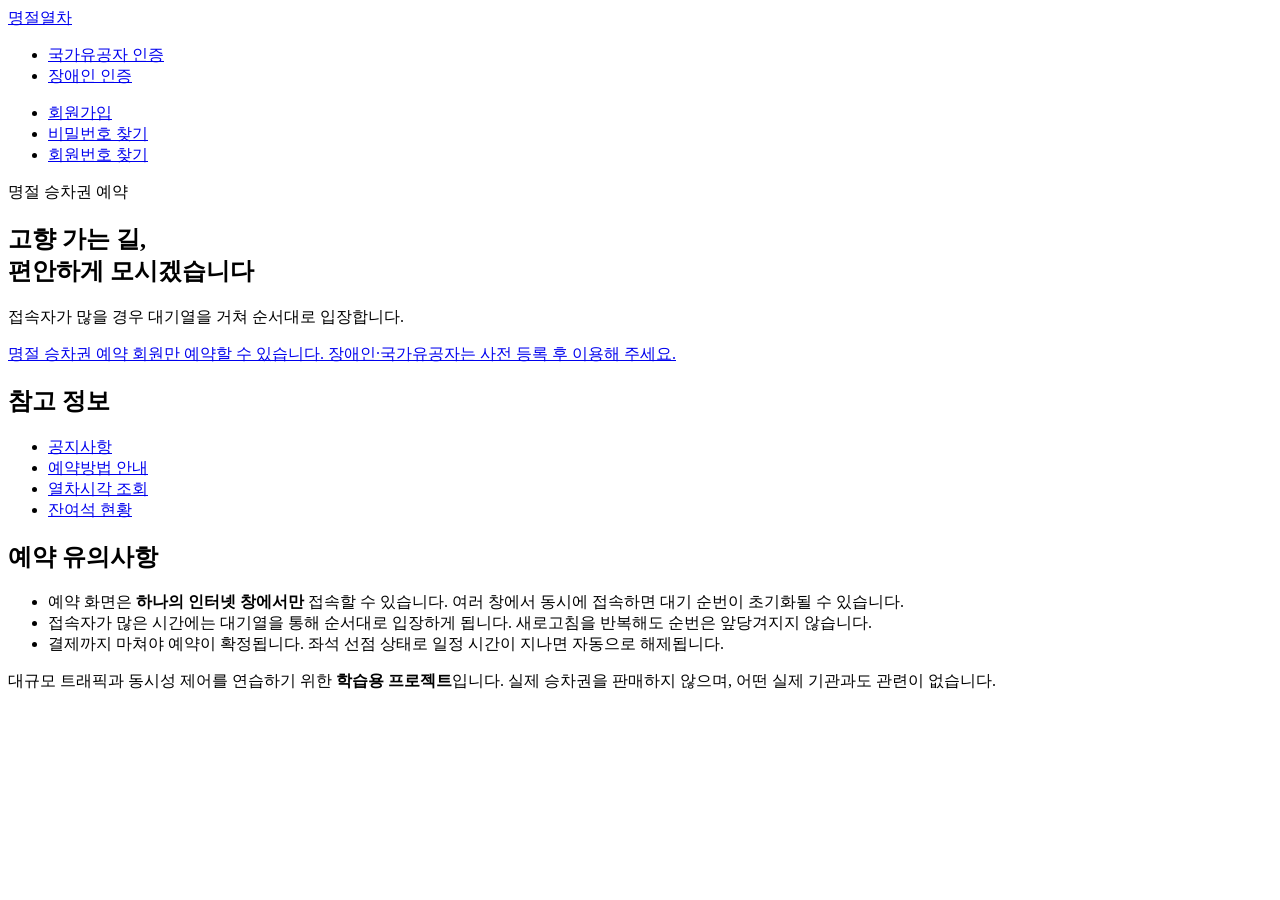
==== waiting-server/src/main/resources/templates/index.html @ ff30b9b3 "feat(waiting): 대기 화면 추가 - 루트(/) 요청에 index 템플릿을 렌더링하는 HomeController - thymeleaf 템플릿과 정적 스타일시트 추가" ====
<!DOCTYPE html>
<html lang="ko" xmlns:th="http://www.thymeleaf.org">
<head>
    <meta charset="UTF-8">
    <meta name="viewport" content="width=device-width, initial-scale=1">
    <title>명절열차 · 명절 승차권 예약</title>
    <link rel="stylesheet" th:href="@{/css/main.css}">
</head>
<body>

<header class="site-header">
    <div class="container header-inner">
        <a class="wordmark" href="/">
            <span class="wordmark-mark">명절</span><span class="wordmark-rest">열차</span>
        </a>
        <nav class="header-nav" aria-label="회원 메뉴">
            <ul class="nav-group nav-group--cert">
                <li><a href="#">국가유공자 인증</a></li>
                <li><a href="#">장애인 인증</a></li>
            </ul>
            <ul class="nav-group">
                <li><a href="#">회원가입</a></li>
                <li><a href="#">비밀번호 찾기</a></li>
                <li><a href="#">회원번호 찾기</a></li>
            </ul>
        </nav>
    </div>
</header>

<main>

    <section class="hero">
        <div class="container">
            <p class="hero-eyebrow">명절 승차권 예약</p>
            <h1 class="hero-title">고향 가는 길,<br>편안하게 모시겠습니다</h1>
            <p class="hero-desc">접속자가 많을 경우 대기열을 거쳐 순서대로 입장합니다.</p>
        </div>
    </section>

    <section class="section section--cta">
        <div class="container">
            <a class="cta cta--primary" href="#">
                <span class="cta-label">명절 승차권 예약</span>
                <span class="cta-desc">회원만 예약할 수 있습니다. 장애인·국가유공자는 사전 등록 후 이용해 주세요.</span>
            </a>
        </div>
    </section>

    <section class="section">
        <div class="container">
            <h2 class="section-title">참고 정보</h2>
            <ul class="link-grid">
                <li><a href="#">공지사항</a></li>
                <li><a href="#">예약방법 안내</a></li>
                <li><a href="#">열차시각 조회</a></li>
                <li><a href="#">잔여석 현황</a></li>
            </ul>
        </div>
    </section>

    <section class="section">
        <div class="container">
            <h2 class="section-title">예약 유의사항</h2>
            <ul class="notice-list">
                <li>예약 화면은 <strong>하나의 인터넷 창에서만</strong> 접속할 수 있습니다. 여러 창에서 동시에 접속하면 대기 순번이 초기화될 수 있습니다.</li>
                <li>접속자가 많은 시간에는 대기열을 통해 순서대로 입장하게 됩니다. 새로고침을 반복해도 순번은 앞당겨지지 않습니다.</li>
                <li>결제까지 마쳐야 예약이 확정됩니다. 좌석 선점 상태로 일정 시간이 지나면 자동으로 해제됩니다.</li>
            </ul>
        </div>
    </section>

</main>

<footer class="site-footer">
    <div class="container">
        <p class="footer-note">
            대규모 트래픽과 동시성 제어를 연습하기 위한 <strong>학습용 프로젝트</strong>입니다.
            실제 승차권을 판매하지 않으며, 어떤 실제 기관과도 관련이 없습니다.
        </p>
    </div>
</footer>

</body>
</html>
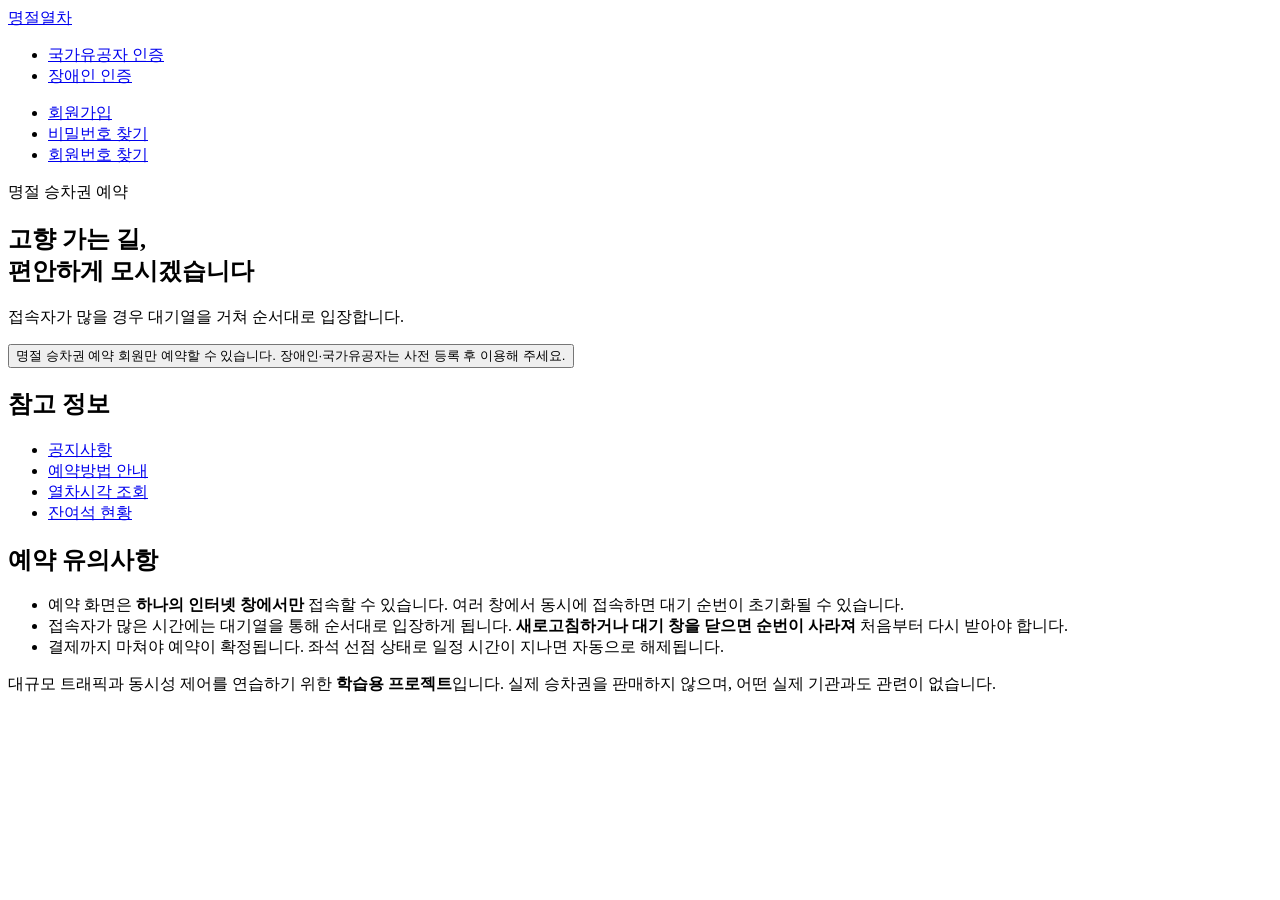
==== commit c7ee5800: "feat(waiting): 대기 순번 조회 팝업 UI 추가 - 대기 팝업(dialog) 마크업과 스타일 추가 - 순번 조회 실패(만료·잘못된 요청) 예외 타입 추가" ====
--- a/waiting-server/src/main/resources/templates/index.html
+++ b/waiting-server/src/main/resources/templates/index.html
@@ -29,6 +29,8 @@
 
 <main>
 
+<div id="landing">
+
     <section class="hero">
         <div class="container">
             <p class="hero-eyebrow">명절 승차권 예약</p>
@@ -39,10 +41,11 @@
 
     <section class="section section--cta">
         <div class="container">
-            <a class="cta cta--primary" href="#">
+            <button type="button" id="enqueue-btn" class="cta cta--primary">
                 <span class="cta-label">명절 승차권 예약</span>
                 <span class="cta-desc">회원만 예약할 수 있습니다. 장애인·국가유공자는 사전 등록 후 이용해 주세요.</span>
-            </a>
+            </button>
+            <p class="cta-error" id="enqueue-error" role="alert" hidden></p>
         </div>
     </section>
 
@@ -63,13 +66,48 @@
             <h2 class="section-title">예약 유의사항</h2>
             <ul class="notice-list">
                 <li>예약 화면은 <strong>하나의 인터넷 창에서만</strong> 접속할 수 있습니다. 여러 창에서 동시에 접속하면 대기 순번이 초기화될 수 있습니다.</li>
-                <li>접속자가 많은 시간에는 대기열을 통해 순서대로 입장하게 됩니다. 새로고침을 반복해도 순번은 앞당겨지지 않습니다.</li>
+                <li>접속자가 많은 시간에는 대기열을 통해 순서대로 입장하게 됩니다. <strong>새로고침하거나 대기 창을 닫으면 순번이 사라져</strong> 처음부터 다시 받아야 합니다.</li>
                 <li>결제까지 마쳐야 예약이 확정됩니다. 좌석 선점 상태로 일정 시간이 지나면 자동으로 해제됩니다.</li>
             </ul>
         </div>
     </section>
 
+</div>
+
 </main>
+
+<dialog id="waiting-dialog" class="qmodal" aria-labelledby="qmodal-heading">
+
+    <p class="qmodal-brand">명절<span class="qmodal-brand-rest">열차</span></p>
+
+    <!--
+      showModal()은 첫 포커스 가능 요소를 잡는다. 그대로 두면 '닫기'에 포커스 링이 걸려
+      "닫으라"는 화면처럼 보인다. 제목에 초기 포커스를 줘서 링을 없애고,
+      스크린리더에도 팝업의 용도가 먼저 읽히게 한다.
+    -->
+    <h2 id="qmodal-heading" class="sr-only" tabindex="-1" autofocus>대기 순서 안내</h2>
+
+    <p class="qmodal-notice">대기화면을 켜진 상태로 유지하여 주십시오. 창을 닫거나 새로고침하면 대기순서가 다시 부여됩니다.</p>
+    <p class="qmodal-notice">닫기 버튼을 누르면 대기순서가 다시 부여됩니다.</p>
+
+    <p class="qmodal-label">나의 대기 순서</p>
+    <p class="qmodal-number" id="waiting-position" aria-live="polite">-</p>
+
+    <!--
+      값을 나타내지 않는 장식이다. 상태는 위의 대기 순서와 아래의 대기자 수가 전하므로
+      role="progressbar"를 달면 읽을 값도 없이 진행률이 있는 척하게 된다.
+    -->
+    <div class="qmodal-progress" aria-hidden="true">
+        <span class="qmodal-progress-fill"></span>
+    </div>
+
+    <p class="qmodal-behind">내 뒤의 대기자 수 <strong id="waiting-behind">-</strong></p>
+
+    <p class="qmodal-status" id="waiting-status" role="status"></p>
+
+    <button type="button" class="qmodal-close" id="waiting-close">닫기</button>
+
+</dialog>
 
 <footer class="site-footer">
     <div class="container">
@@ -80,5 +118,7 @@
     </div>
 </footer>
 
+<script th:src="@{/js/waiting.js}" defer></script>
+
 </body>
 </html>
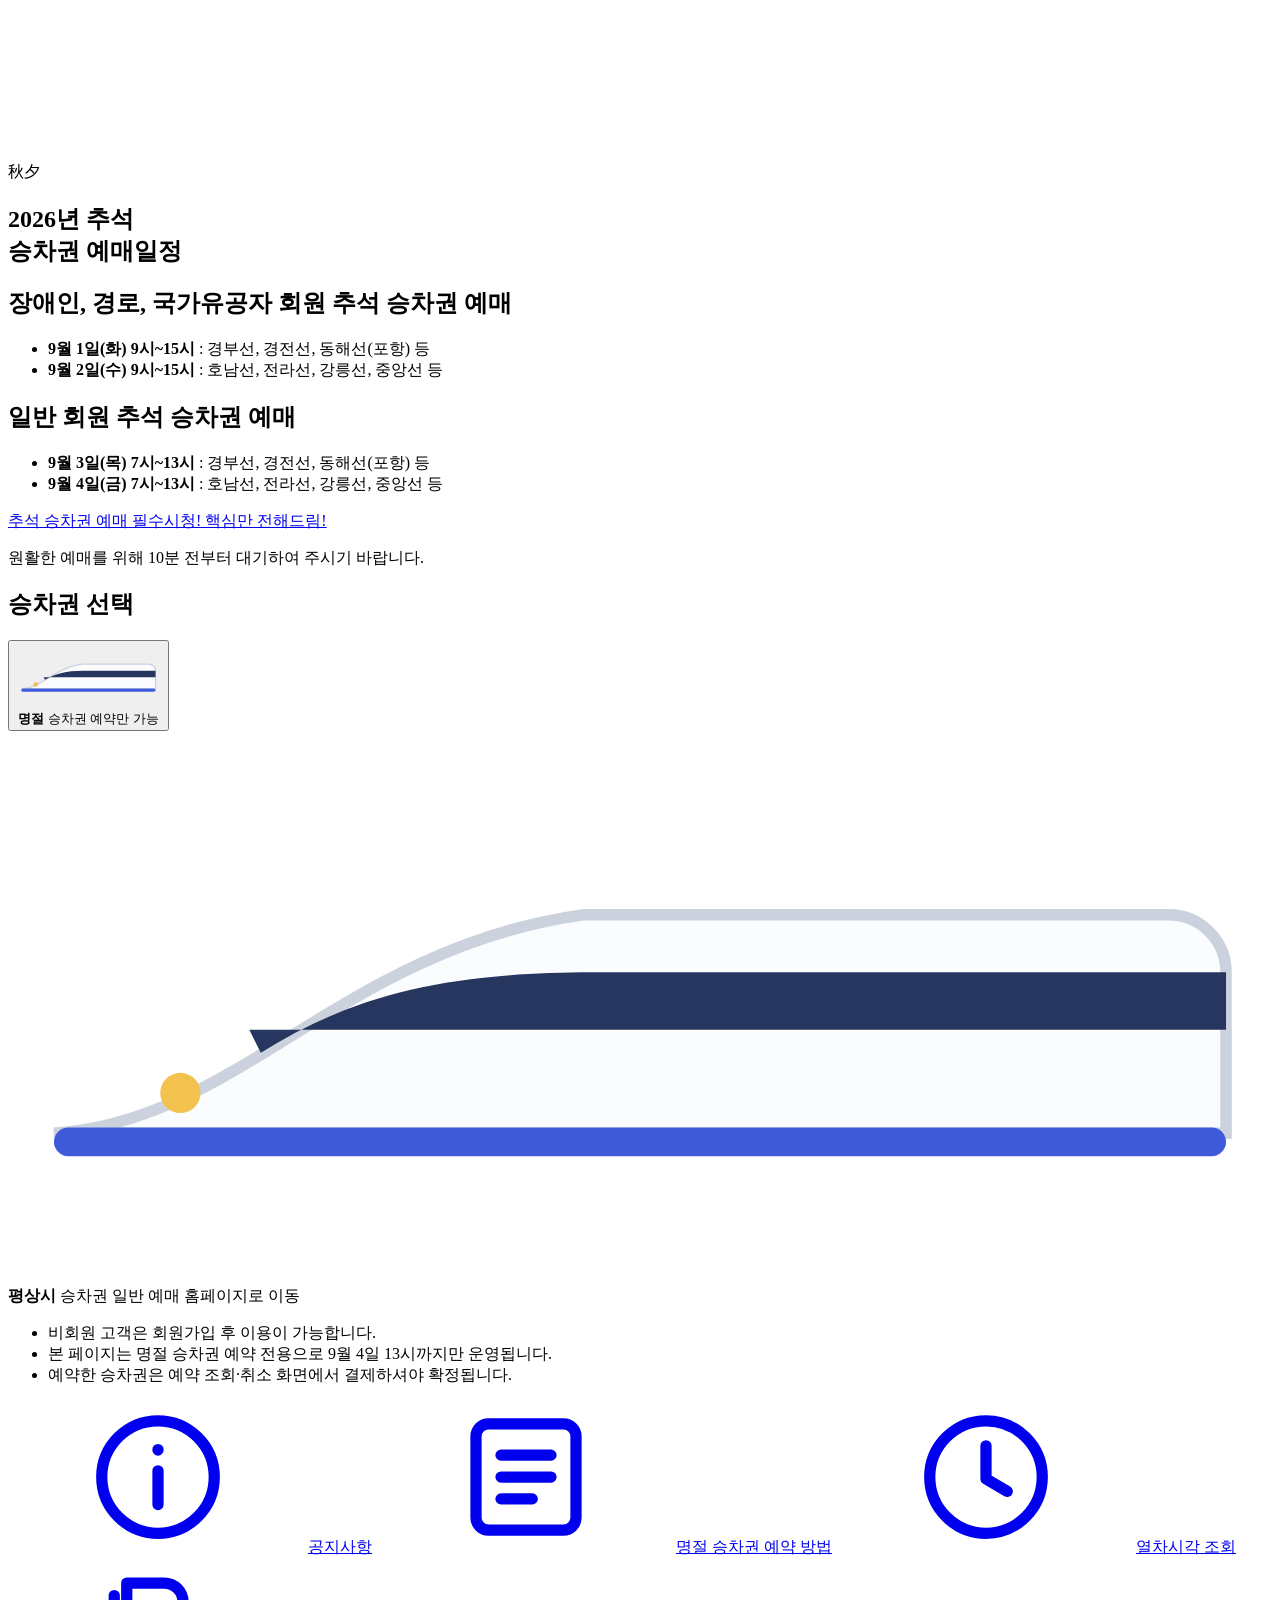
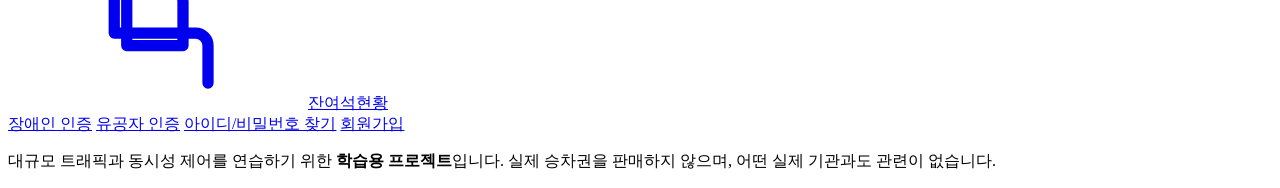
==== commit 7a9ce109: "feat(auth): 로그인·회원 DB와 예약 제한 시간 도입 - 입장권 게이트: /login·/reservation은 pass 쿠키가 Redis active에 살아 있어야 열린다" ====
--- a/waiting-server/src/main/resources/templates/index.html
+++ b/waiting-server/src/main/resources/templates/index.html
@@ -3,74 +3,158 @@
 <head>
     <meta charset="UTF-8">
     <meta name="viewport" content="width=device-width, initial-scale=1">
-    <title>명절열차 · 명절 승차권 예약</title>
+    <title>명절열차 · 명절 승차권 예매</title>
     <link rel="stylesheet" th:href="@{/css/main.css}">
 </head>
-<body>
-
-<header class="site-header">
-    <div class="container header-inner">
-        <a class="wordmark" href="/">
-            <span class="wordmark-mark">명절</span><span class="wordmark-rest">열차</span>
-        </a>
-        <nav class="header-nav" aria-label="회원 메뉴">
-            <ul class="nav-group nav-group--cert">
-                <li><a href="#">국가유공자 인증</a></li>
-                <li><a href="#">장애인 인증</a></li>
-            </ul>
-            <ul class="nav-group">
-                <li><a href="#">회원가입</a></li>
-                <li><a href="#">비밀번호 찾기</a></li>
-                <li><a href="#">회원번호 찾기</a></li>
-            </ul>
+<body class="landing-body">
+
+<!--
+  아이콘 스프라이트. 외부 이미지를 받지 않는다는 규칙(main.css 상단)은 여기서도 같다.
+  두 승차권 카드가 같은 열차 그림을 쓰므로 <symbol>로 한 번만 정의하고 <use>로 꺼내 쓴다.
+-->
+<svg class="sprite" aria-hidden="true" focusable="false">
+    <symbol id="icon-train" viewBox="0 0 220 96">
+        <path d="M8 70 C40 68 58 38 100 32 H202 a10 10 0 0 1 10 10 v28 Z"
+              fill="#fbfcfe" stroke="#cbd2dd" stroke-width="2"/>
+        <path d="M44 56 C60 46 76 42 102 42 H212 v10 H42 Z" fill="#26365e"/>
+        <rect x="8" y="69" width="204" height="5" rx="2.5" fill="#3f5bd9"/>
+        <circle cx="30" cy="63" r="3.5" fill="#f2c14e"/>
+    </symbol>
+    <symbol id="icon-info" viewBox="0 0 24 24" fill="none" stroke="currentColor"
+            stroke-width="1.8" stroke-linecap="round">
+        <circle cx="12" cy="12" r="9"/>
+        <path d="M12 7.6v.1M12 11v5.4"/>
+    </symbol>
+    <symbol id="icon-guide" viewBox="0 0 24 24" fill="none" stroke="currentColor"
+            stroke-width="1.8" stroke-linecap="round" stroke-linejoin="round">
+        <rect x="4" y="3.5" width="16" height="17" rx="2"/>
+        <path d="M8 8.5h8M8 12h8M8 15.5h5"/>
+    </symbol>
+    <symbol id="icon-clock" viewBox="0 0 24 24" fill="none" stroke="currentColor"
+            stroke-width="1.8" stroke-linecap="round" stroke-linejoin="round">
+        <circle cx="12" cy="12" r="9"/>
+        <path d="M12 7v5.3l3.4 2"/>
+    </symbol>
+    <symbol id="icon-seat" viewBox="0 0 24 24" fill="none" stroke="currentColor"
+            stroke-width="1.8" stroke-linecap="round" stroke-linejoin="round">
+        <path d="M7 4h6a3 3 0 0 1 3 3v7H7z"/>
+        <path d="M5 12h13a2 2 0 0 1 2 2v6M5 12V6"/>
+    </symbol>
+</svg>
+
+<header class="site-header site-header--flat">
+    <div class="container container--wide header-inner">
+        <div th:replace="~{fragments/brand :: logo('명절예매')}"></div>
+    </div>
+</header>
+
+<main>
+
+<div id="landing" class="stage">
+
+    <!--
+      달과 '추석' 글자는 장식일 뿐이라 읽을 내용이 없다.
+      스크린리더가 배경 글자를 본문 사이에 끼워 읽으면 예매일정이 끊기므로 통째로 숨긴다.
+    -->
+    <div class="stage-deco" aria-hidden="true">
+        <span class="deco-moon"></span>
+        <span class="deco-calligraphy">秋夕</span>
+    </div>
+
+    <div class="container container--wide board">
+
+        <div class="board-grid">
+
+            <section class="schedule">
+                <h1 class="schedule-title">2026년 추석<br>승차권 예매일정</h1>
+
+                <div class="schedule-block">
+                    <h2 class="schedule-heading">장애인, 경로, 국가유공자 회원 추석 승차권 예매</h2>
+                    <ul class="schedule-list">
+                        <li><b>9월 1일(화) 9시~15시</b> : 경부선, 경전선, 동해선(포항) 등</li>
+                        <li><b>9월 2일(수) 9시~15시</b> : 호남선, 전라선, 강릉선, 중앙선 등</li>
+                    </ul>
+                </div>
+
+                <div class="schedule-block">
+                    <h2 class="schedule-heading">일반 회원 추석 승차권 예매</h2>
+                    <ul class="schedule-list">
+                        <li><b>9월 3일(목) 7시~13시</b> : 경부선, 경전선, 동해선(포항) 등</li>
+                        <li><b>9월 4일(금) 7시~13시</b> : 호남선, 전라선, 강릉선, 중앙선 등</li>
+                    </ul>
+                </div>
+
+                <p class="schedule-promo">
+                    <a href="#"><span class="promo-badge" aria-hidden="true"></span>추석 승차권 예매 필수시청! 핵심만 전해드림!</a>
+                </p>
+
+                <p class="schedule-guide">원활한 예매를 위해 10분 전부터 대기하여 주시기 바랍니다.</p>
+            </section>
+
+            <section class="tickets" aria-labelledby="tickets-heading">
+                <h2 id="tickets-heading" class="sr-only">승차권 선택</h2>
+
+                <div class="ticket-grid">
+
+                    <!--
+                      대기열에 들어가는 유일한 입구다. 여기 말고는 진입 경로가 없다.
+                      button 요소여야 하는 이유 — JS가 요청 중에 disabled로 잠가
+                      연타로 같은 사람이 여러 자리를 잡는 걸 막는다.
+                    -->
+                    <button type="button" id="enqueue-btn" class="ticket-card ticket-card--primary">
+                        <span class="ticket-visual">
+                            <svg class="ticket-train" viewBox="0 0 220 96" aria-hidden="true"><use href="#icon-train"/></svg>
+                        </span>
+                        <span class="ticket-name"><b>명절</b> 승차권</span>
+                        <span class="ticket-sub">예약만 가능</span>
+                    </button>
+
+                    <!--
+                      평상시 승차권은 이 서비스의 범위 밖이다. 클릭해도 대기열에 들어가지 않으므로
+                      button이 아니라 비활성 카드로 둔다. 눌리는 것처럼 보이면 안 된다.
+                    -->
+                    <div class="ticket-card ticket-card--muted" aria-disabled="true">
+                        <span class="ticket-visual">
+                            <svg class="ticket-train" viewBox="0 0 220 96" aria-hidden="true"><use href="#icon-train"/></svg>
+                        </span>
+                        <span class="ticket-name"><b>평상시</b> 승차권</span>
+                        <span class="ticket-sub">일반 예매 홈페이지로 이동</span>
+                    </div>
+
+                </div>
+
+                <!--
+                  게이트(AdmissionGuard)에 걸려 돌아온 경우의 안내다.
+                  JS가 채우는 #enqueue-error와 자리는 같지만, 이건 서버가 렌더 시점에 넣는 값이라
+                  요소를 나눠 둔다. 하나로 합치면 진입 실패 메시지가 이걸 덮어쓴다.
+                -->
+                <p class="board-alert" role="alert" th:if="${notice}" th:text="${notice}"></p>
+                <p class="board-alert" id="enqueue-error" role="alert" hidden></p>
+
+                <ul class="ticket-notes">
+                    <li>비회원 고객은 회원가입 후 이용이 가능합니다.</li>
+                    <li>본 페이지는 명절 승차권 예약 전용으로 9월 4일 13시까지만 운영됩니다.</li>
+                    <li>예약한 승차권은 예약 조회·취소 화면에서 결제하셔야 확정됩니다.</li>
+                </ul>
+            </section>
+
+        </div>
+
+        <nav class="quick-links" aria-label="참고 정보">
+            <a href="#"><svg class="quick-icon" aria-hidden="true"><use href="#icon-info"/></svg>공지사항</a>
+            <a href="#"><svg class="quick-icon" aria-hidden="true"><use href="#icon-guide"/></svg>명절 승차권 예약 방법</a>
+            <a href="#"><svg class="quick-icon" aria-hidden="true"><use href="#icon-clock"/></svg>열차시각 조회</a>
+            <a href="#"><svg class="quick-icon" aria-hidden="true"><use href="#icon-seat"/></svg>잔여석현황</a>
         </nav>
-    </div>
-</header>
-
-<main>
-
-<div id="landing">
-
-    <section class="hero">
-        <div class="container">
-            <p class="hero-eyebrow">명절 승차권 예약</p>
-            <h1 class="hero-title">고향 가는 길,<br>편안하게 모시겠습니다</h1>
-            <p class="hero-desc">접속자가 많을 경우 대기열을 거쳐 순서대로 입장합니다.</p>
-        </div>
-    </section>
-
-    <section class="section section--cta">
-        <div class="container">
-            <button type="button" id="enqueue-btn" class="cta cta--primary">
-                <span class="cta-label">명절 승차권 예약</span>
-                <span class="cta-desc">회원만 예약할 수 있습니다. 장애인·국가유공자는 사전 등록 후 이용해 주세요.</span>
-            </button>
-            <p class="cta-error" id="enqueue-error" role="alert" hidden></p>
-        </div>
-    </section>
-
-    <section class="section">
-        <div class="container">
-            <h2 class="section-title">참고 정보</h2>
-            <ul class="link-grid">
-                <li><a href="#">공지사항</a></li>
-                <li><a href="#">예약방법 안내</a></li>
-                <li><a href="#">열차시각 조회</a></li>
-                <li><a href="#">잔여석 현황</a></li>
-            </ul>
-        </div>
-    </section>
-
-    <section class="section">
-        <div class="container">
-            <h2 class="section-title">예약 유의사항</h2>
-            <ul class="notice-list">
-                <li>예약 화면은 <strong>하나의 인터넷 창에서만</strong> 접속할 수 있습니다. 여러 창에서 동시에 접속하면 대기 순번이 초기화될 수 있습니다.</li>
-                <li>접속자가 많은 시간에는 대기열을 통해 순서대로 입장하게 됩니다. <strong>새로고침하거나 대기 창을 닫으면 순번이 사라져</strong> 처음부터 다시 받아야 합니다.</li>
-                <li>결제까지 마쳐야 예약이 확정됩니다. 좌석 선점 상태로 일정 시간이 지나면 자동으로 해제됩니다.</li>
-            </ul>
-        </div>
-    </section>
+
+        <nav class="member-links" aria-label="회원 메뉴">
+            <a href="#">장애인 인증</a>
+            <a href="#">유공자 인증</a>
+            <a href="#">아이디/비밀번호 찾기</a>
+            <a href="#">회원가입</a>
+        </nav>
+
+    </div>
 
 </div>
 
@@ -110,7 +194,7 @@
 </dialog>
 
 <footer class="site-footer">
-    <div class="container">
+    <div class="container container--wide">
         <p class="footer-note">
             대규모 트래픽과 동시성 제어를 연습하기 위한 <strong>학습용 프로젝트</strong>입니다.
             실제 승차권을 판매하지 않으며, 어떤 실제 기관과도 관련이 없습니다.
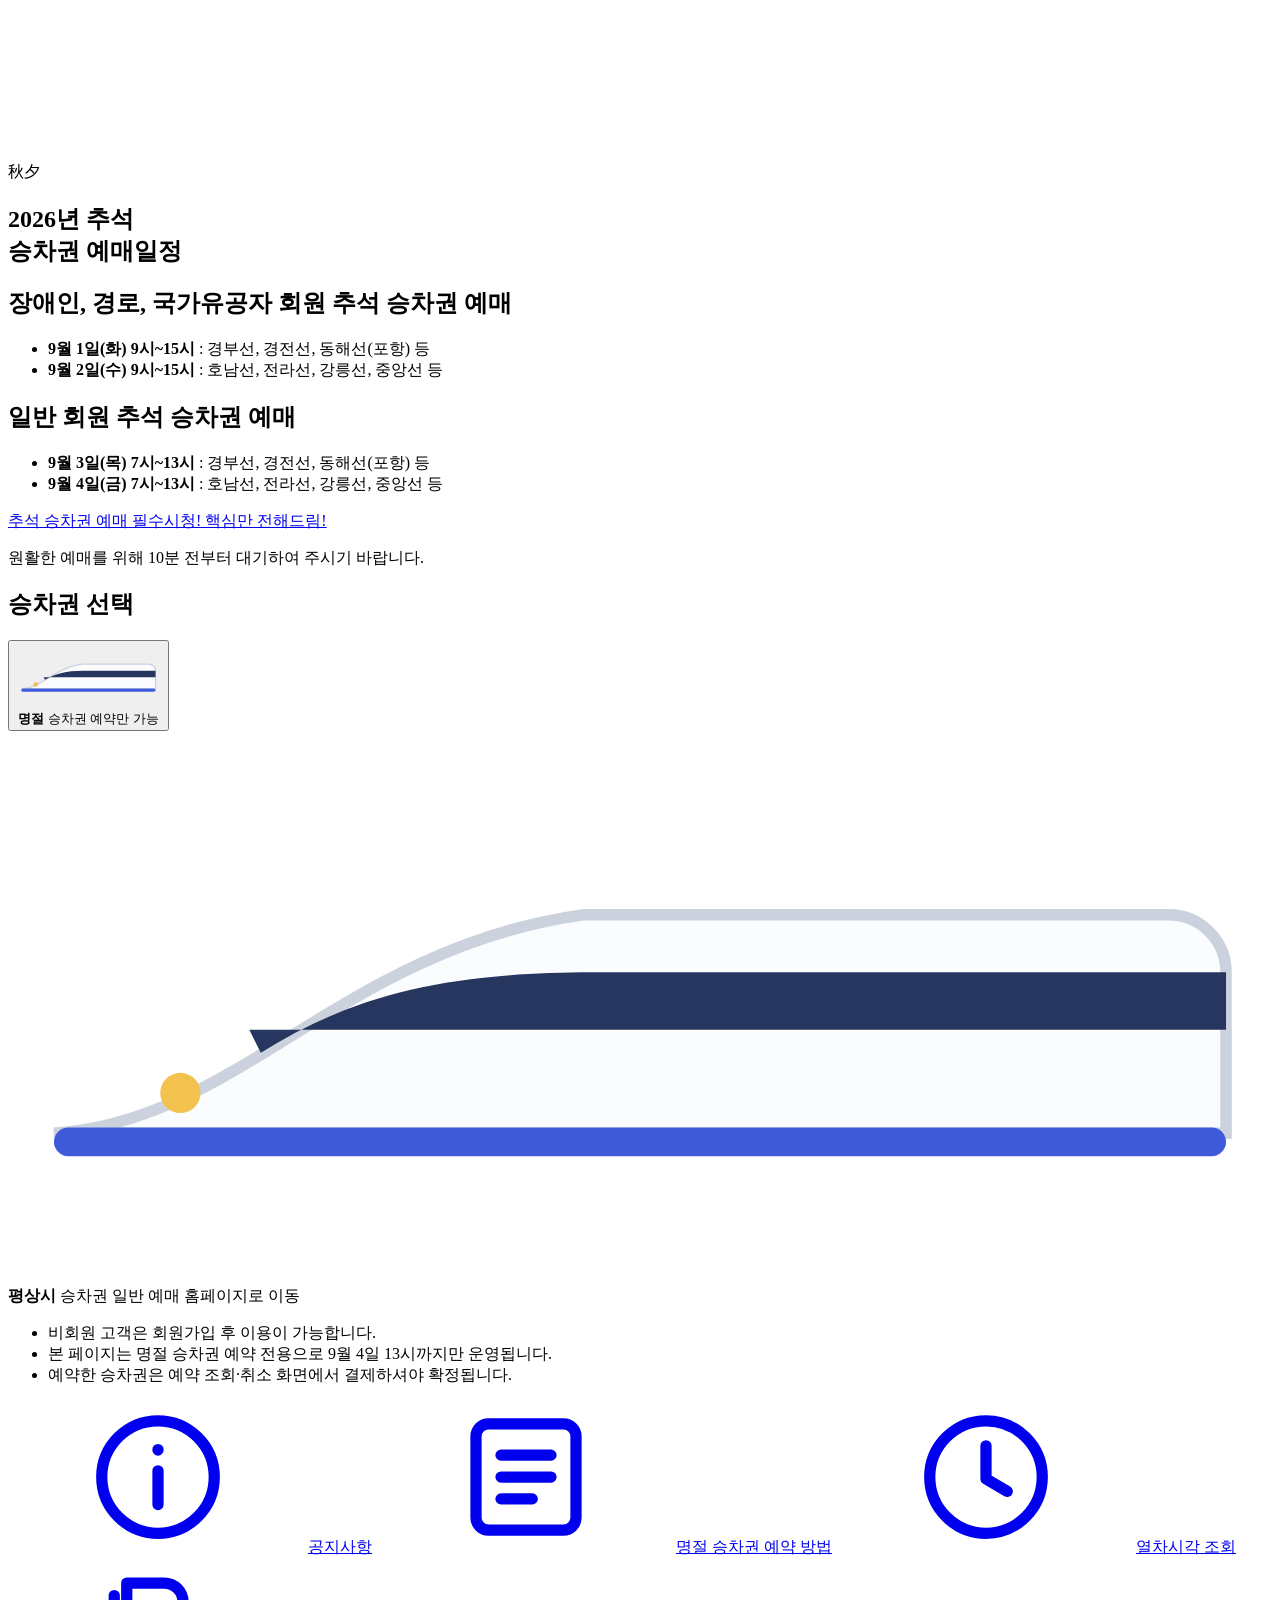
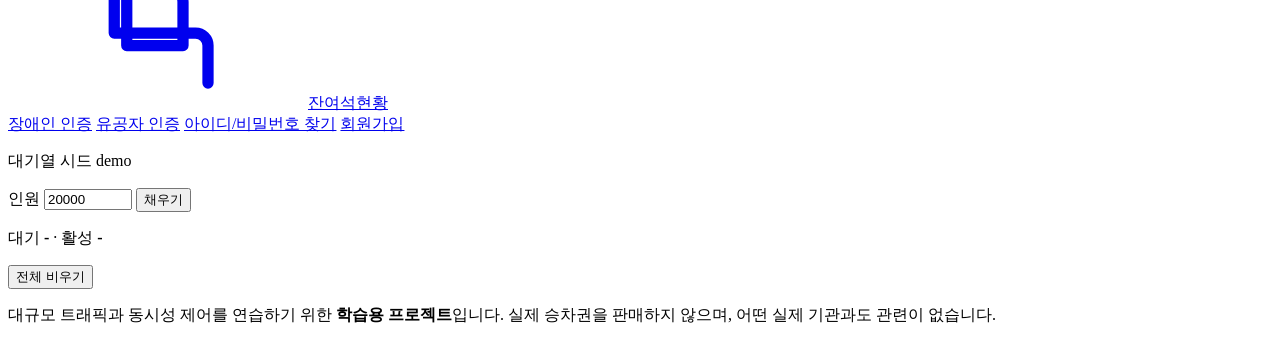
==== commit f1c03b4a: "feat(demo): 시연용 대기열 시드와 봇 이탈 추가 빈 대기열에서는 순번 1로 시작해 1초 만에 입장해 버려서, 이 프로젝트의 핵심인 "순번이 줄어드는 과정"을 화면으로 보여" ====
--- a/waiting-server/src/main/resources/templates/index.html
+++ b/waiting-server/src/main/resources/templates/index.html
@@ -158,6 +158,39 @@
 
 </div>
 
+<!--
+  시연용 시드 패널. 랜딩에 ?demo를 붙였을 때만 서버가 렌더링한다.
+  평소 화면에는 마크업 자체가 나가지 않으므로 소스를 봐도 존재를 알 수 없다.
+  실제 조작은 /api/v1/demo/queue가 하고, 그쪽도 queue.demo.enabled로 함께 꺼진다.
+-->
+<aside class="demo-panel" th:if="${demo}" aria-label="시연용 대기열 시드">
+
+    <p class="demo-title">대기열 시드 <span class="demo-tag">demo</span></p>
+
+    <div class="demo-row">
+        <label class="demo-label" for="demo-count">인원</label>
+        <!--
+          기본값이 2만인 이유. 대기열은 승격(queue.max-batch, 초당 500명)과
+          봇 이탈(queue.demo.max-attrition, 평균 절반이므로 초당 약 125명)로 빠지므로
+          체감 대기 시간은 대략 "인원 ÷ 625초"다. 5,000명이면 8초인데 폴링 주기가 5초라
+          순번이 한 번 찍히고 끝난다. 2만이면 약 32초 — 줄어드는 과정이 눈에 보인다.
+
+          max는 queue.demo.max-count와 맞춘 안내일 뿐이다. 실제 판정은 서버가 한다.
+        -->
+        <input class="demo-input" type="number" id="demo-count" value="20000" min="1" max="1000000" step="1000">
+        <button type="button" class="demo-button" id="demo-fill">채우기</button>
+    </div>
+
+    <p class="demo-counts" aria-live="polite">
+        대기 <strong id="demo-waiting">-</strong> · 활성 <strong id="demo-active">-</strong>
+    </p>
+
+    <p class="demo-message" id="demo-message" role="status"></p>
+
+    <button type="button" class="demo-button demo-button--ghost" id="demo-clear">전체 비우기</button>
+
+</aside>
+
 </main>
 
 <dialog id="waiting-dialog" class="qmodal" aria-labelledby="qmodal-heading">
@@ -203,6 +236,7 @@
 </footer>
 
 <script th:src="@{/js/waiting.js}" defer></script>
+<script th:if="${demo}" th:src="@{/js/demo.js}" defer></script>
 
 </body>
 </html>
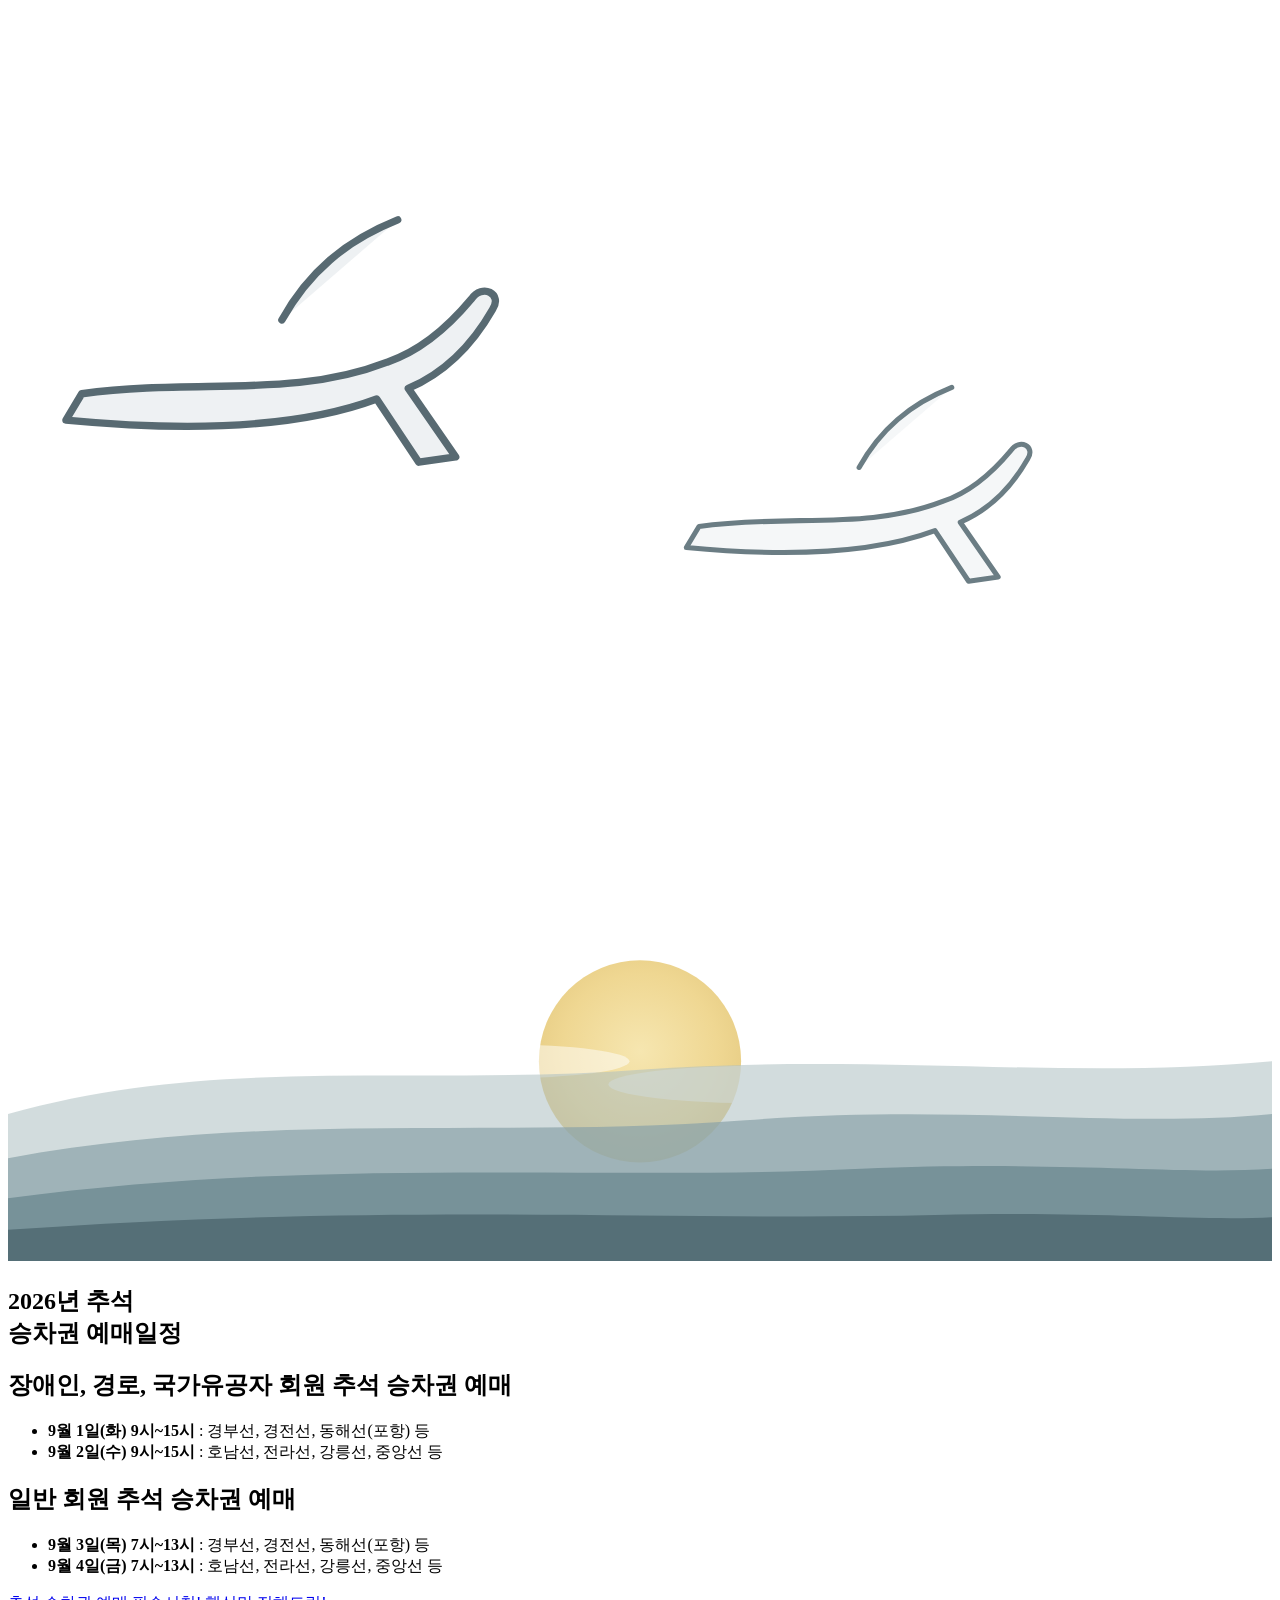
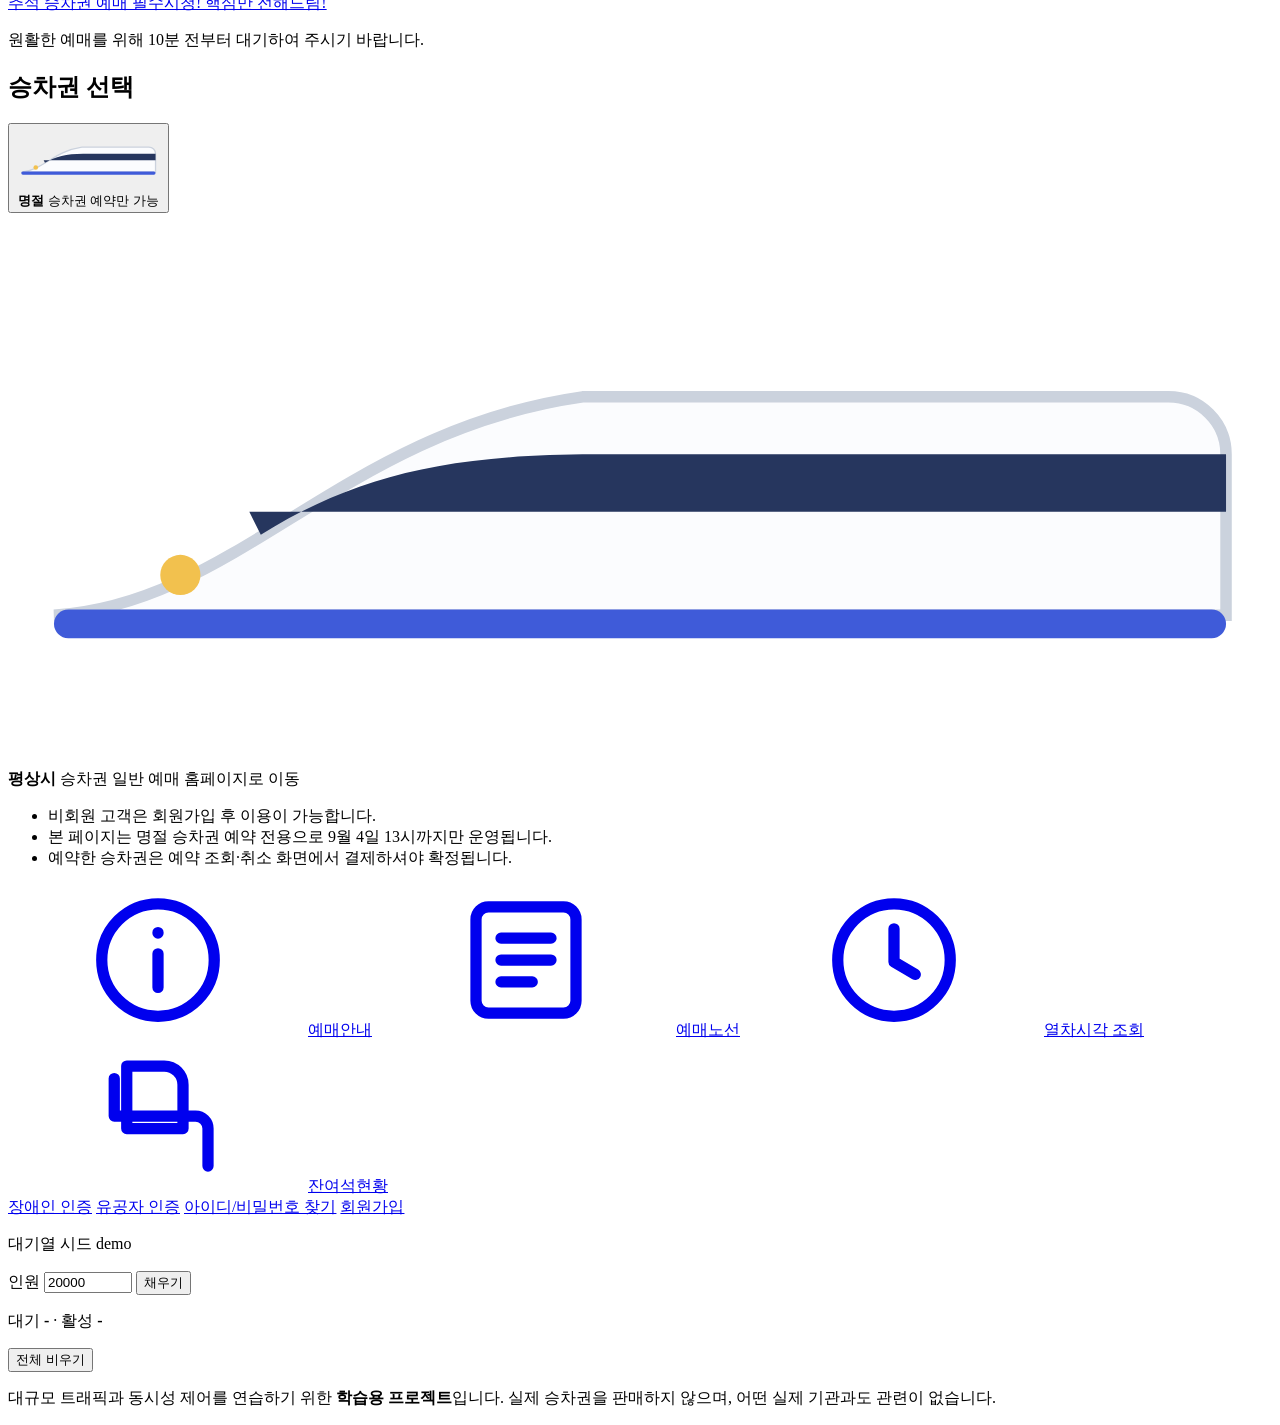
==== commit 0abc391b: "feat(landing): 랜딩 장식을 인라인 SVG 산수·학으로 교체 - 달·'秋夕' 글자 장식을 인라인 SVG(달·구름·산맥·학)로 교체.   외부 이미지를 받지 않는 규칙에 " ====
--- a/waiting-server/src/main/resources/templates/index.html
+++ b/waiting-server/src/main/resources/templates/index.html
@@ -53,12 +53,49 @@
 <div id="landing" class="stage">
 
     <!--
-      달과 '추석' 글자는 장식일 뿐이라 읽을 내용이 없다.
-      스크린리더가 배경 글자를 본문 사이에 끼워 읽으면 예매일정이 끊기므로 통째로 숨긴다.
+      한지 톤 배경 그림(달·구름·산맥·학)이다. 읽을 내용이 없는 장식이라 통째로 숨긴다 —
+      스크린리더가 본문 사이에 끼워 읽으면 예매일정이 끊긴다.
+      외부 이미지를 받지 않는 규칙(main.css 상단)에 맞춰 전부 인라인 SVG로 그린다.
     -->
     <div class="stage-deco" aria-hidden="true">
-        <span class="deco-moon"></span>
-        <span class="deco-calligraphy">秋夕</span>
+
+        <!-- 승차권 카드 위를 가로지르는 학 두 마리 -->
+        <svg class="deco-cranes" viewBox="0 0 240 120" fill="none">
+            <g fill="#eef1f3" stroke="#586a72" stroke-width="1.4" stroke-linejoin="round">
+                <path d="M14 44c22-3 40 1 58-6 6-2 11-6 16-12 2-3 6-1 4 2-4 7-9 12-16 15l9 13-7 1-8-12c-16 6-38 6-59 4z"/>
+                <path d="M52 30c5-9 12-15 22-19" stroke-linecap="round"/>
+            </g>
+            <g fill="#f5f7f8" stroke="#6b7d84" stroke-width="1.2" stroke-linejoin="round" transform="translate(120 34) scale(.8)">
+                <path d="M14 44c22-3 40 1 58-6 6-2 11-6 16-12 2-3 6-1 4 2-4 7-9 12-16 15l9 13-7 1-8-12c-16 6-38 6-59 4z"/>
+                <path d="M52 30c5-9 12-15 22-19" stroke-linecap="round"/>
+            </g>
+        </svg>
+
+        <!-- 하단 한지 산수: 달 · 구름 · 겹겹의 산맥 -->
+        <svg class="deco-scenery" viewBox="0 0 1200 440" preserveAspectRatio="xMidYMax slice">
+            <defs>
+                <radialGradient id="deco-moon-grad" cx="50%" cy="45%" r="55%">
+                    <stop offset="0%" stop-color="#f6e6b0"/>
+                    <stop offset="70%" stop-color="#efd792"/>
+                    <stop offset="100%" stop-color="#e7cd85"/>
+                </radialGradient>
+            </defs>
+
+            <circle cx="600" cy="250" r="96" fill="url(#deco-moon-grad)"/>
+
+            <!-- 옅은 구름 띠 -->
+            <g fill="#ffffff" opacity="0.5">
+                <ellipse cx="470" cy="250" rx="120" ry="16"/>
+                <ellipse cx="720" cy="272" rx="150" ry="18"/>
+            </g>
+
+            <!-- 산맥: 뒤에서 앞으로 점점 진해지는 네 겹 -->
+            <path d="M0 300 C200 244 380 274 600 258 C820 242 1010 268 1200 250 L1200 440 L0 440 Z" fill="#aebfc2" opacity="0.55"/>
+            <path d="M0 342 C250 296 470 324 700 306 C900 290 1060 314 1200 300 L1200 440 L0 440 Z" fill="#8aa3a9" opacity="0.7"/>
+            <path d="M0 380 C300 340 560 364 810 352 C1000 344 1110 358 1200 352 L1200 440 L0 440 Z" fill="#6d8a92" opacity="0.8"/>
+            <path d="M0 410 C360 384 620 402 880 396 C1030 392 1130 402 1200 398 L1200 440 L0 440 Z" fill="#556f77"/>
+        </svg>
+
     </div>
 
     <div class="container container--wide board">
@@ -141,8 +178,8 @@
         </div>
 
         <nav class="quick-links" aria-label="참고 정보">
-            <a href="#"><svg class="quick-icon" aria-hidden="true"><use href="#icon-info"/></svg>공지사항</a>
-            <a href="#"><svg class="quick-icon" aria-hidden="true"><use href="#icon-guide"/></svg>명절 승차권 예약 방법</a>
+            <a href="#"><svg class="quick-icon" aria-hidden="true"><use href="#icon-info"/></svg>예매안내</a>
+            <a href="#"><svg class="quick-icon" aria-hidden="true"><use href="#icon-guide"/></svg>예매노선</a>
             <a href="#"><svg class="quick-icon" aria-hidden="true"><use href="#icon-clock"/></svg>열차시각 조회</a>
             <a href="#"><svg class="quick-icon" aria-hidden="true"><use href="#icon-seat"/></svg>잔여석현황</a>
         </nav>
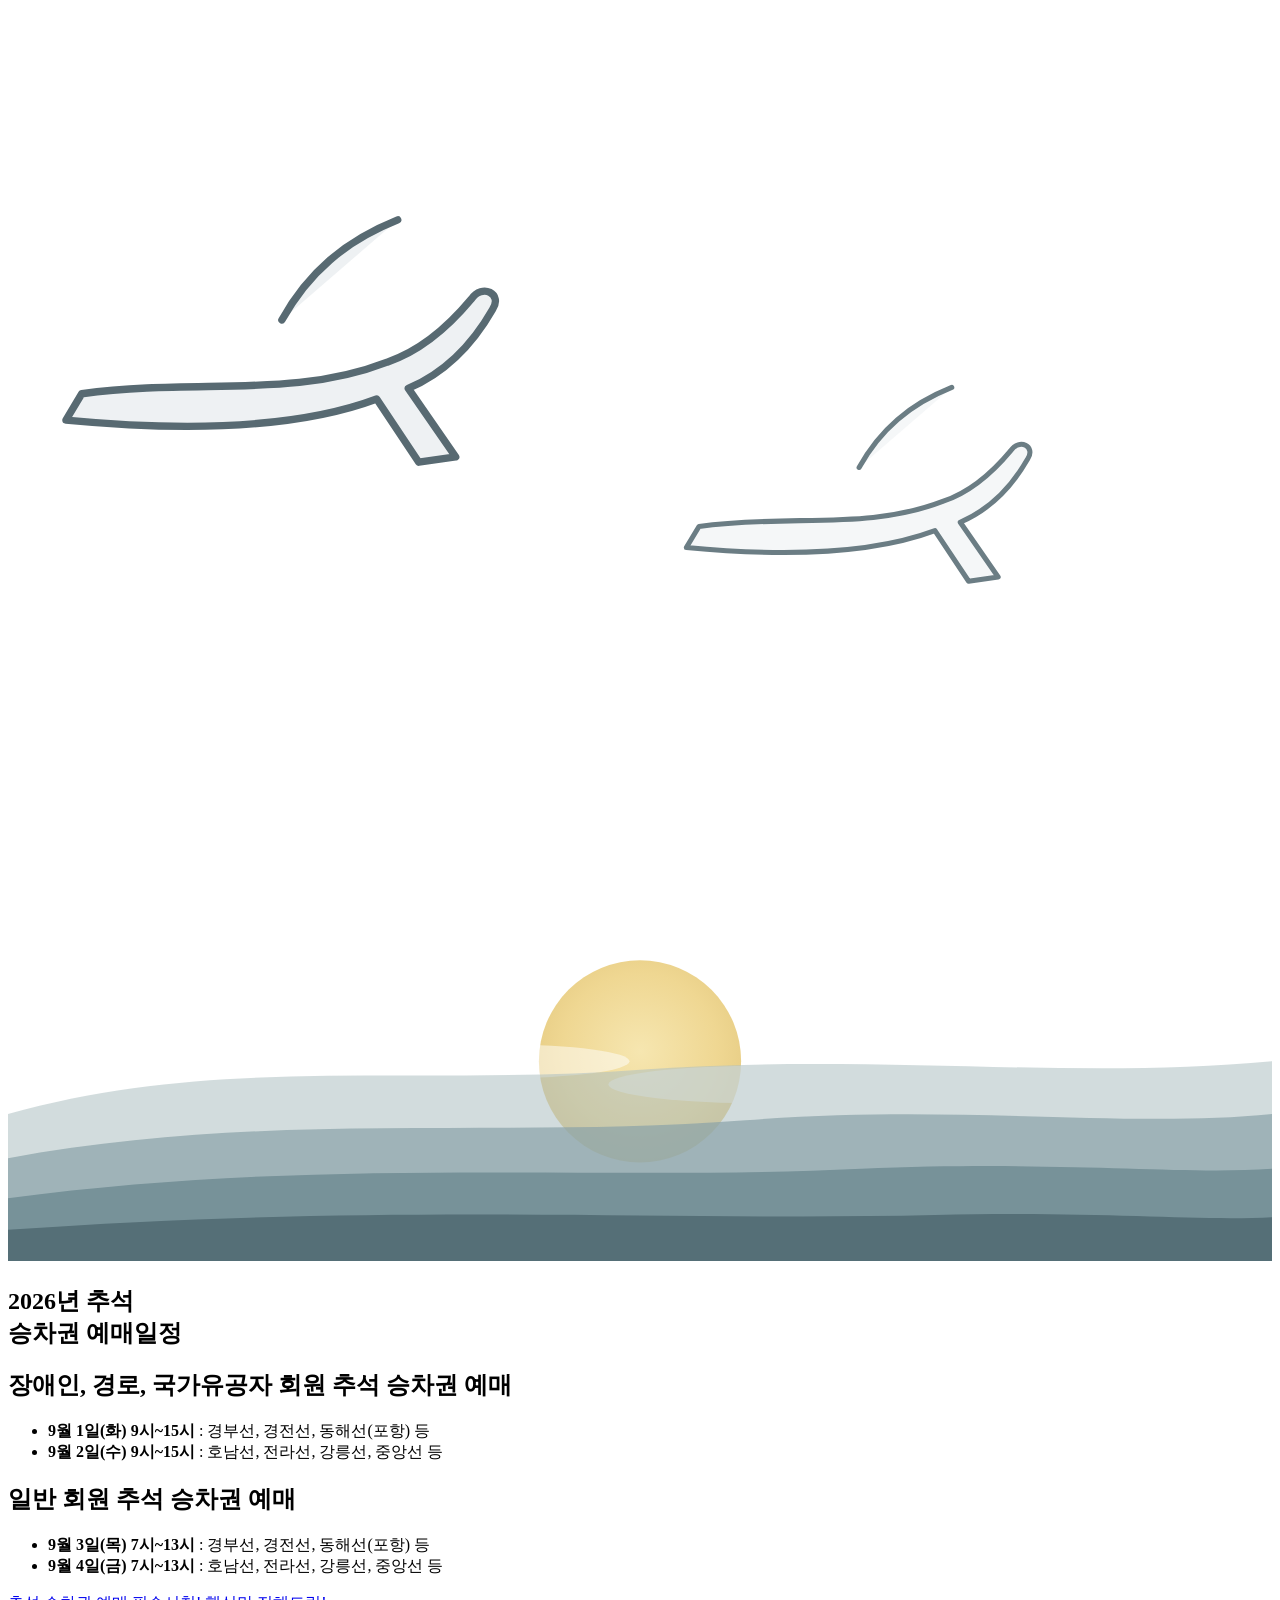
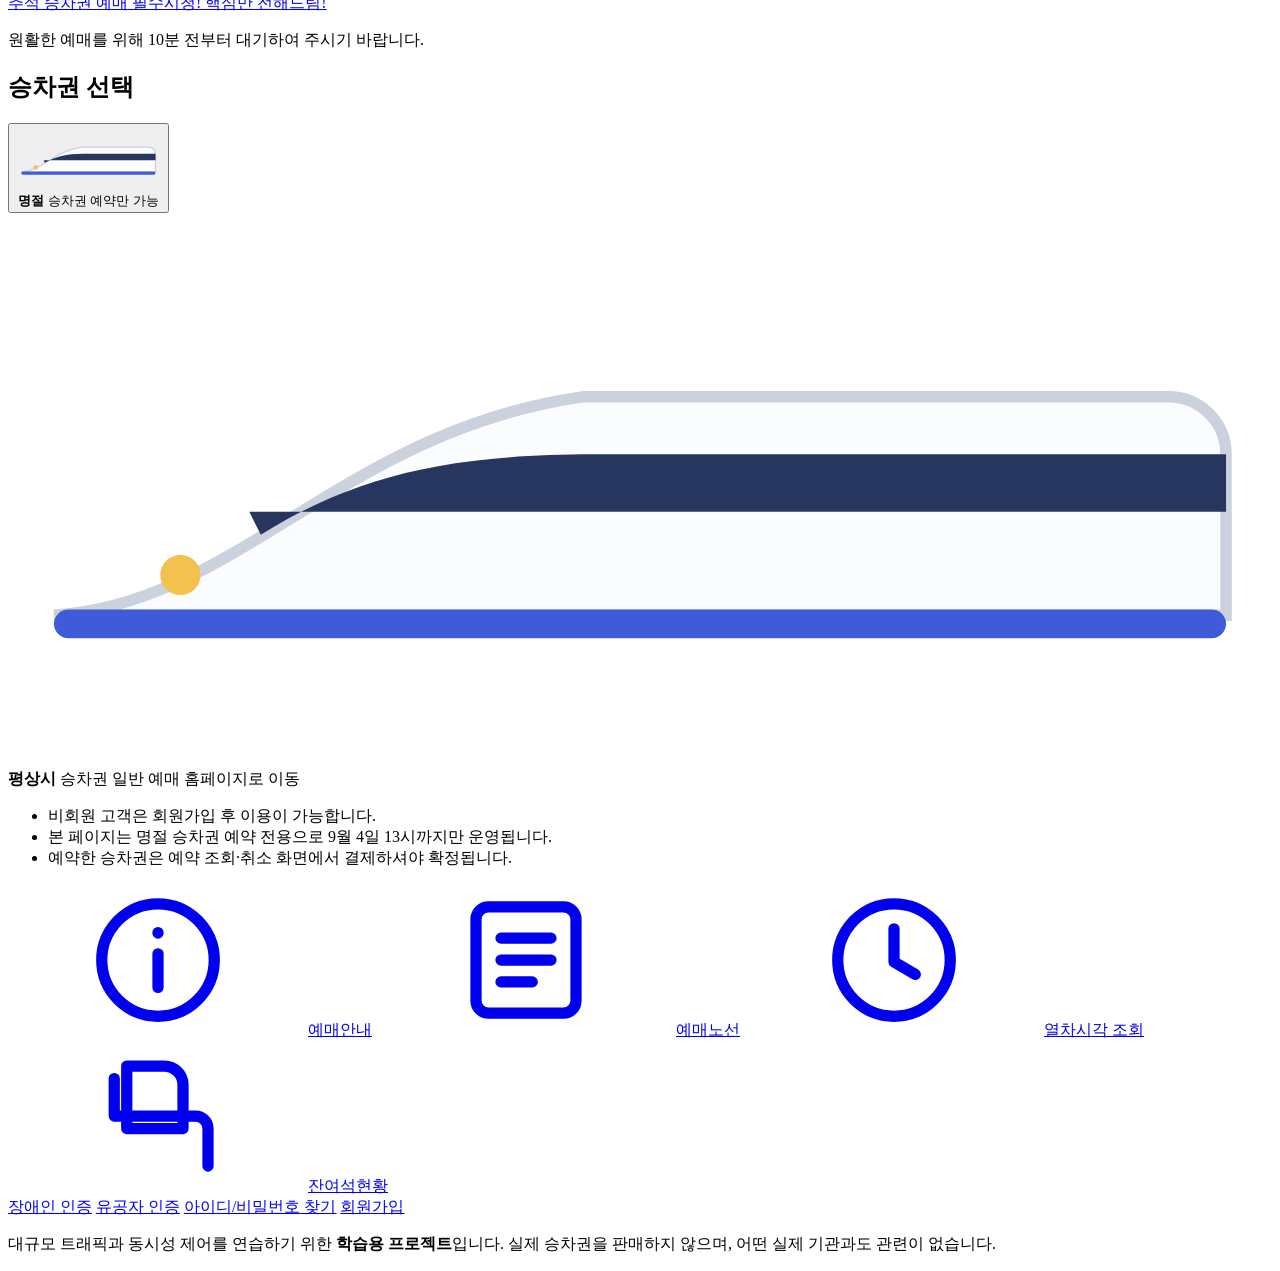
==== commit 09b55aad: "refactor: 시연용 대기열 시드와 죽은 코드 제거 측정 축이 k6와 actuator 지표로 옮겨가 시연용 시드를 쓰는 곳이 없어졌다. 인증이 없어 외부에 노출되는 환경에서는 " ====
--- a/waiting-server/src/main/resources/templates/index.html
+++ b/waiting-server/src/main/resources/templates/index.html
@@ -195,39 +195,6 @@
 
 </div>
 
-<!--
-  시연용 시드 패널. 랜딩에 ?demo를 붙였을 때만 서버가 렌더링한다.
-  평소 화면에는 마크업 자체가 나가지 않으므로 소스를 봐도 존재를 알 수 없다.
-  실제 조작은 /api/v1/demo/queue가 하고, 그쪽도 queue.demo.enabled로 함께 꺼진다.
--->
-<aside class="demo-panel" th:if="${demo}" aria-label="시연용 대기열 시드">
-
-    <p class="demo-title">대기열 시드 <span class="demo-tag">demo</span></p>
-
-    <div class="demo-row">
-        <label class="demo-label" for="demo-count">인원</label>
-        <!--
-          기본값이 2만인 이유. 대기열은 승격(queue.max-batch, 초당 500명)과
-          봇 이탈(queue.demo.max-attrition, 평균 절반이므로 초당 약 125명)로 빠지므로
-          체감 대기 시간은 대략 "인원 ÷ 625초"다. 5,000명이면 8초인데 폴링 주기가 5초라
-          순번이 한 번 찍히고 끝난다. 2만이면 약 32초 — 줄어드는 과정이 눈에 보인다.
-
-          max는 queue.demo.max-count와 맞춘 안내일 뿐이다. 실제 판정은 서버가 한다.
-        -->
-        <input class="demo-input" type="number" id="demo-count" value="20000" min="1" max="1000000" step="1000">
-        <button type="button" class="demo-button" id="demo-fill">채우기</button>
-    </div>
-
-    <p class="demo-counts" aria-live="polite">
-        대기 <strong id="demo-waiting">-</strong> · 활성 <strong id="demo-active">-</strong>
-    </p>
-
-    <p class="demo-message" id="demo-message" role="status"></p>
-
-    <button type="button" class="demo-button demo-button--ghost" id="demo-clear">전체 비우기</button>
-
-</aside>
-
 </main>
 
 <dialog id="waiting-dialog" class="qmodal" aria-labelledby="qmodal-heading">
@@ -273,7 +240,6 @@
 </footer>
 
 <script th:src="@{/js/waiting.js}" defer></script>
-<script th:if="${demo}" th:src="@{/js/demo.js}" defer></script>
 
 </body>
 </html>
